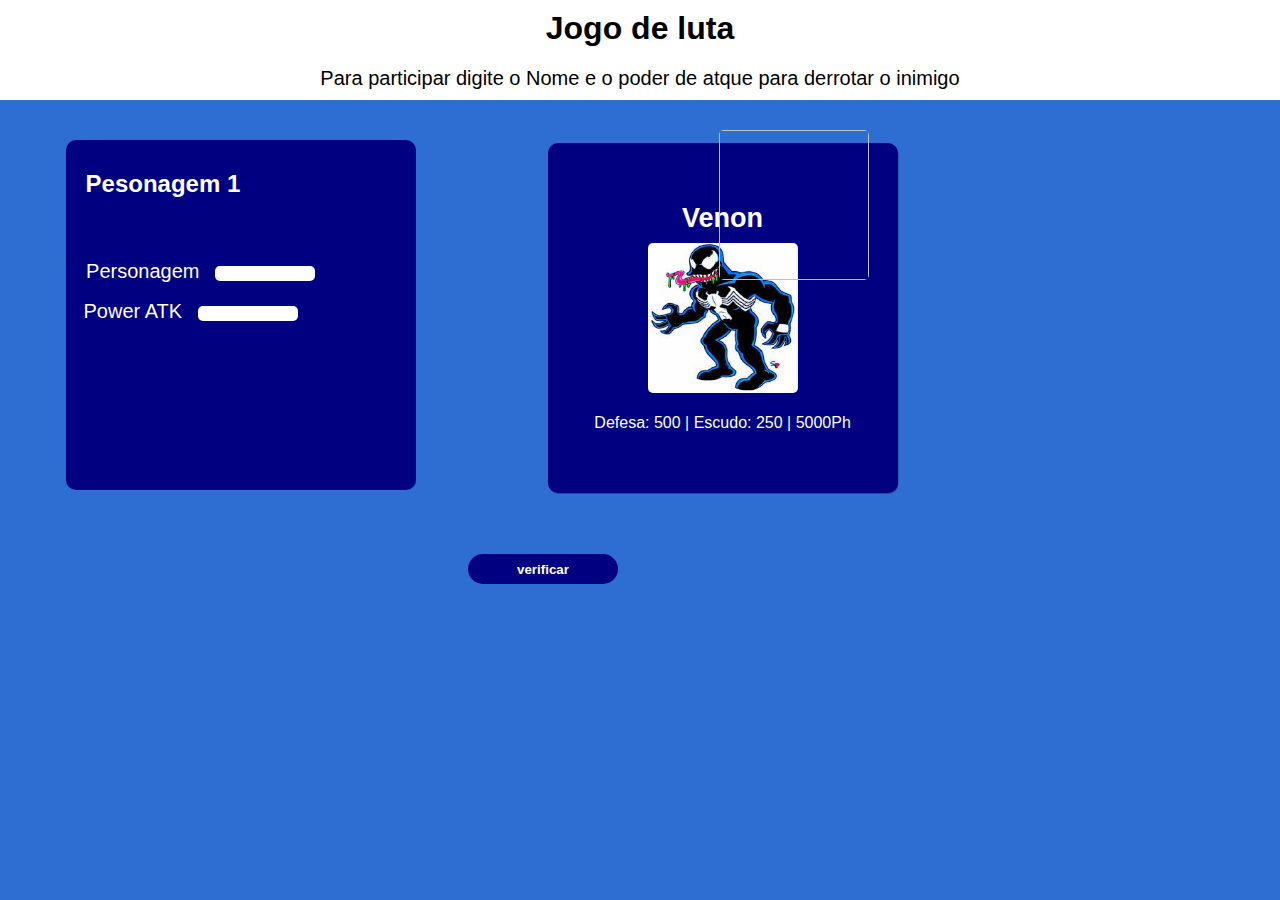
==== index.html @ 35318425 "criando função imagem" ====
<!DOCTYPE html>
<html lang="pt-br">
<head>
    <meta charset="UTF-8">
    <meta http-equiv="X-UA-Compatible" content="IE=edge">
    <meta name="viewport" content="width=device-width, initial-scale=1.0">
    <link rel="stylesheet" href="style.css">
    <title>Jogo de luta</title>
</head>
<body>
    <header>
        <h1>Jogo de luta</h1>
        <p>Para participar digite o Nome e o poder de atque para derrotar o inimigo</p>
    </header>
    <main>
        <div id="container">
            <section>
                <div id="character-principal">
                    <div id="character">
                        <h2>Pesonagem 1</h2>
                        <span>
                            <label for="name-character1">Personagem</label>
                            <input type="text" name="name-character1" id="name-character1">
                        </span>
                        <span>
                            <label for="atk">Power ATK</label>
                            <input type="number" name="atk" id="atk">
                        </span>
                    </div>
                </div>
                <div id="vilao">
                    <p>
                        Venon
                    </p>
                    <img src="./venon.jpg" alt="venon persongem vilão">
                    <p>
                        Defesa: 500 | Escudo: 250 | 5000Ph
                    </p>
                </div>
                <span id="lutar"><input type="button" value="verificar"  onclick="enter()"></span>
            </section>
            <div id="res"></div>
            <div id="resposta"></div>
            <div id="res-img"></div>
        </div>
    </main>
    <script src="index.js"></script>
</body>
</html>
---- style.css ----
@charset "UTF-8";

* {
    margin: 0;
    padding: 0;
    box-sizing: border-box;
    font-family: Arial, Helvetica, sans-serif;  
}

body {
    background-color: #2e6dd1;
    width: 100vw;
    height: 100vh;
    overflow: hidden;
}

header {
    background-color: white;
    position: relative;
    width: 100%;
    height: 100px;
    text-align: center;
    padding: 10px;
}

header > p {
    margin-top: 20px;
    font-size: 20px;
}

#container {
    position: relative;
    top: 150%;
    left: 62%;
    transform: translate(-50%, 20%);
}

section {
    position: relative;
    width: 500px;
    height: 150px;
    text-align: center;
    padding: 10px;
}

#character-principal {
    display: flex;
    position: relative;
    background-color: #000080;
    width: 350px;
    height: 350px;
    left: -98px;
    border-radius: 10px;
}

#character {
    position: relative;
    left: 20px;
    top: 30px;
}

#character > h2 {
    position: relative;
    left: 50%;
    transform: translate(-50%);
    text-align: center;
    color: white;
}

#character > label {
    color: #ffffff;
}

#character > span:nth-last-of-type(1) {
    position: absolute;
    top: 130px;
    left: -20px;
    width: 250px;
    font-size: 20px;
    color: white;
}

#character > span:nth-last-of-type(2) {
    position: absolute;
    top: 90px;
    left: -10px;
    width: 250px;
    font-size: 20px;
    color: white;
}

input {
    width: 100px;    
    margin-left: 10px;
    top: 50px;
    border-radius: 5px;
    border: none;
}

#vilao {
    display: flex;
    position: relative;
    background-color: #000080;
    padding: 10px;
    width: 350px;
    height: 350px;
    border-radius: 10px;
    left: 80%;
    top: -267%;
    box-shadow: 0.5px 1px 0.5px rgba(0, 0, 0, 0.305);
}

#vilao > p:nth-last-of-type(1) {
    position: absolute;
    color: white;
    left: 50%;
    top: 80%;
    transform: translate(-50%, -50%);
    width: 450px;
}

#vilao > p:nth-last-of-type(2) {
    position: absolute;
    color: white;
    left: 50%;
    top: 50%;
    transform: translate(-50%, -370%);
    width: 450px;
    font-size: 27px;
    font-weight: 800;
}

img {
    position: absolute;
    left: 50%;
    top: 50%;
    transform: translate(-50%, -50%);
    width: 150px;
    height: 150px;
    border-radius: 5px;
}

#lutar {
    position: relative;
    left: 28%;
    top: -220%;
    transform: translate(50%, 50%);
}

#lutar > input {
    width: 150px;
    height: 30px;
    border-radius: 15px;
    font-family: Arial, Helvetica, sans-serif;
    font-weight: 600;
    background-color: #000080;
    color: white;
    cursor: pointer;
}

#lutar > input:hover {
    background-color: #004280;
}

#foto {
    position: absolute;
    left: 50%;
    top: 50%;
    transform: translate(-50%, -50%);
    width: 150px;
    height: 150px;
    border-radius: 5px;
}

#res {
    display: none;
    position: absolute;
    background-color: #000080;
    color: white;   
    width: 350px;
    height: 350px;
    border-radius: 10px;
    left: 35%;
    top: 8%;
    padding: 10px;
    box-shadow: 0.5px 1px 0.5px rgba(0, 0, 0, 0.305);
}

#resposta {
    display: none;
    position: absolute;
    left: 35%;
    top: 190%;
    color: white;
    width: 350px;
    height: 350px;
}
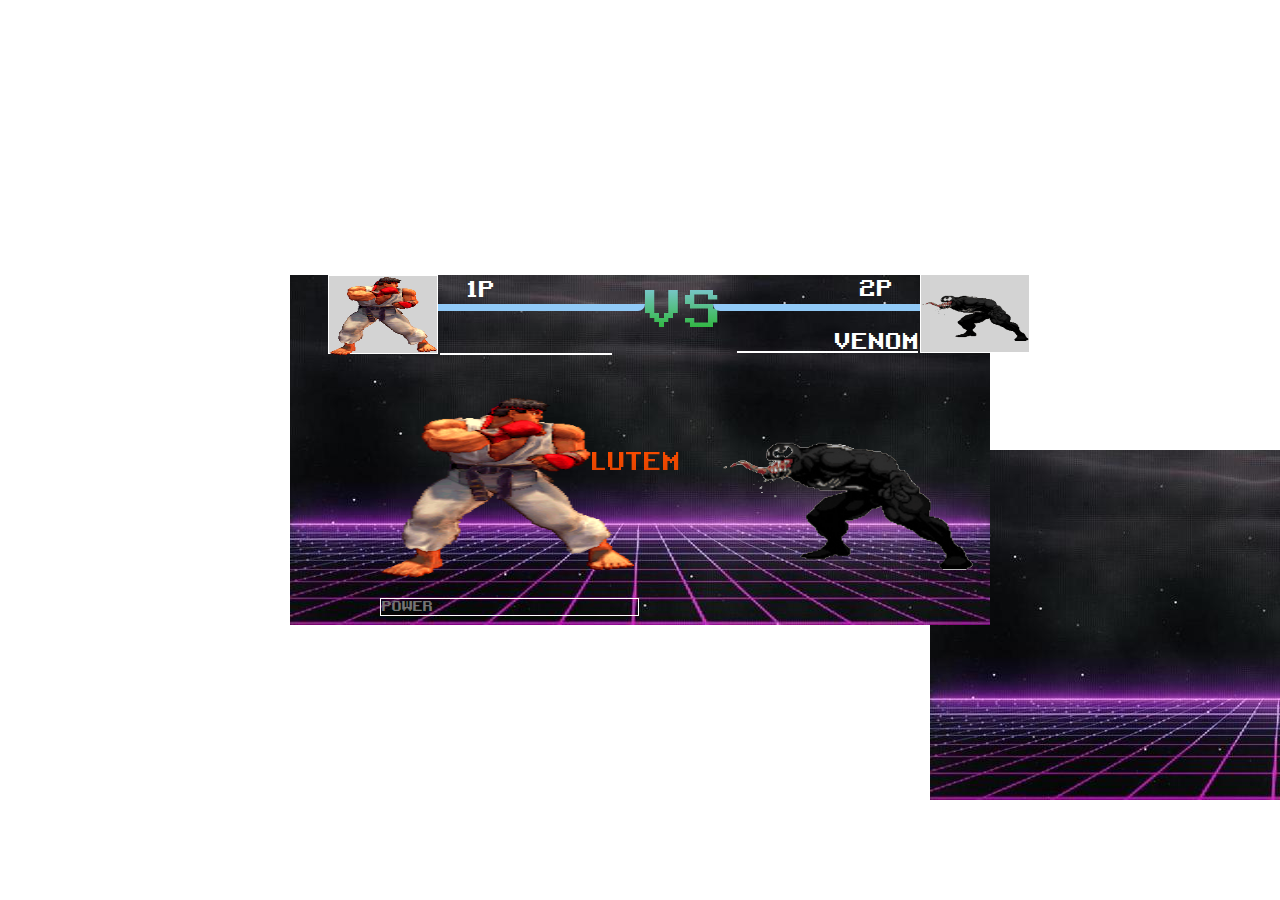
==== commit ccf48bf6: "mudando o visual e as funcionalidades do jogo" ====
--- a/index.html
+++ b/index.html
@@ -9,39 +9,59 @@
 </head>
 <body>
     <header>
-        <h1>Jogo de luta</h1>
-        <p>Para participar digite o Nome e o poder de atque para derrotar o inimigo</p>
+    <div id="container-box-game">
+        <div class="content-box-game">
+            <div class="box-lutador">
+                <span class="text-number-user">
+                    1P
+                </span>
+                <span class="lutador-user">
+                    <img src="./image/streetfigh_vrycbd4w.gif" alt="Imagem de um lutador dos Anos 80">
+                </span>
+                <span class="barra-vida"></span>
+                <span class="name-do-user-hero">
+                    <input type="text" name="name-character1" id="name-character1">
+                </span>
+            </div>
+            <span class="vesus-lutem">
+                VS
+            </span>
+            <div class="box-lutador2">
+                <span class="text-number-vilao">
+                    2P
+                </span>
+                <span class="lutador-user">
+                    <img src="./image/venom-blackstance-2.gif" alt="Imagem de um vilão da marvel">
+                </span>
+                <span class="barra-vida2"></span>
+                <span class="name-vilao">
+                    &nbsp&nbsp&nbsp&nbsp&nbsp&nbsp&nbsp&nbsp&nbsp&nbsp&nbsp&nbspVENOM
+                </span>
+                <span class="barra-bottom"></span>
+            </div>
+        </div>
+    </div>
     </header>
     <main>
         <div id="container">
-            <section>
-                <div id="character-principal">
-                    <div id="character">
-                        <h2>Pesonagem 1</h2>
-                        <span>
-                            <label for="name-character1">Personagem</label>
-                            <input type="text" name="name-character1" id="name-character1">
-                        </span>
-                        <span>
-                            <label for="atk">Power ATK</label>
-                            <input type="number" name="atk" id="atk">
-                        </span>
-                    </div>
+            <div class="contet-lutadores">
+                <div class="box-jogador-user">
+                    <span class="lutador-user-hype">
+                        <img src="./image/streetfigh_vrycbd4w.gif" alt="Imagem de um lutador dos Anos 80">
+                    </span>
+                    <span class="power-ataque">
+                        <input placeholder="POWER" type="text" name="atk" id="atk">
+                    </span>
                 </div>
-                <div id="vilao">
-                    <p>
-                        Venon
-                    </p>
-                    <img src="./venon.jpg" alt="venon persongem vilão">
-                    <p>
-                        Defesa: 500 | Escudo: 250 | 5000Ph
-                    </p>
+                <span class="lutem-butom-batalhar" onclick="enter()">
+                    LUTEM
+                </span>
+                <div class="box-jogador-robo">
+                    <span class="lutador-robo-hype">
+                        <img src="./image/venom-blackstance-2.gif" alt="Imagem de um vilão da marvel">
+                    </span>
                 </div>
-                <span id="lutar"><input type="button" value="verificar"  onclick="enter()"></span>
-            </section>
-            <div id="res"></div>
-            <div id="resposta"></div>
-            <div id="res-img"></div>
+            </div>
         </div>
     </main>
     <script src="index.js"></script>
--- a/style.css
+++ b/style.css
@@ -1,197 +1,267 @@
 @charset "UTF-8";
+@font-face {
+    font-family: "retro";
+    src: url(./font/Retro\ Gaming.ttf) format(truetype);
+}
 
 * {
     margin: 0;
     padding: 0;
     box-sizing: border-box;
-    font-family: Arial, Helvetica, sans-serif;  
-}
-
-body {
-    background-color: #2e6dd1;
-    width: 100vw;
-    height: 100vh;
-    overflow: hidden;
-}
-
-header {
-    background-color: white;
-    position: relative;
-    width: 100%;
-    height: 100px;
-    text-align: center;
-    padding: 10px;
-}
-
-header > p {
-    margin-top: 20px;
-    font-size: 20px;
-}
-
-#container {
-    position: relative;
-    top: 150%;
-    left: 62%;
-    transform: translate(-50%, 20%);
-}
-
-section {
-    position: relative;
-    width: 500px;
-    height: 150px;
-    text-align: center;
-    padding: 10px;
-}
-
-#character-principal {
-    display: flex;
-    position: relative;
-    background-color: #000080;
-    width: 350px;
-    height: 350px;
-    left: -98px;
-    border-radius: 10px;
-}
-
-#character {
-    position: relative;
-    left: 20px;
-    top: 30px;
-}
-
-#character > h2 {
-    position: relative;
-    left: 50%;
-    transform: translate(-50%);
-    text-align: center;
-    color: white;
-}
-
-#character > label {
-    color: #ffffff;
-}
-
-#character > span:nth-last-of-type(1) {
-    position: absolute;
-    top: 130px;
-    left: -20px;
-    width: 250px;
-    font-size: 20px;
-    color: white;
-}
-
-#character > span:nth-last-of-type(2) {
-    position: absolute;
-    top: 90px;
-    left: -10px;
-    width: 250px;
-    font-size: 20px;
-    color: white;
-}
-
-input {
-    width: 100px;    
-    margin-left: 10px;
-    top: 50px;
-    border-radius: 5px;
-    border: none;
-}
-
-#vilao {
-    display: flex;
-    position: relative;
-    background-color: #000080;
-    padding: 10px;
-    width: 350px;
-    height: 350px;
-    border-radius: 10px;
-    left: 80%;
-    top: -267%;
-    box-shadow: 0.5px 1px 0.5px rgba(0, 0, 0, 0.305);
-}
-
-#vilao > p:nth-last-of-type(1) {
-    position: absolute;
-    color: white;
-    left: 50%;
-    top: 80%;
-    transform: translate(-50%, -50%);
-    width: 450px;
-}
-
-#vilao > p:nth-last-of-type(2) {
-    position: absolute;
-    color: white;
-    left: 50%;
-    top: 50%;
-    transform: translate(-50%, -370%);
-    width: 450px;
-    font-size: 27px;
-    font-weight: 800;
-}
-
-img {
-    position: absolute;
+    font-family: "retro";  
+}
+
+body, html {
+    position: relative;
     left: 50%;
     top: 50%;
     transform: translate(-50%, -50%);
-    width: 150px;
-    height: 150px;
-    border-radius: 5px;
-}
-
-#lutar {
-    position: relative;
-    left: 28%;
-    top: -220%;
-    transform: translate(50%, 50%);
-}
-
-#lutar > input {
-    width: 150px;
-    height: 30px;
-    border-radius: 15px;
-    font-family: Arial, Helvetica, sans-serif;
-    font-weight: 600;
-    background-color: #000080;
+    position: relative;
+    width: 100vw;
+    height: 21.875rem;
+    background-image: url(./image/fundo-luta-wd.jpg);
+    background-size: auto;
+    background-position: center;
+    background-repeat: no-repeat;
+    overflow: hidden;
+}
+
+.box-lutador {
+    position: relative;
+    display: flex;
+    justify-content: flex-end;
+    flex-direction: row;
+    left: 391px;
+    width: 6.875rem;
+    height: 4.9375rem;
+}
+
+.text-number-user {
+    position: absolute;
+    width: 2.625rem;
+    height: 1.5625rem;
+    color: #FFF;
+    text-align: center;
+    font-family: "retro"; 
+    font-size: 1.375rem;
+    font-style: normal;
+    font-weight: 400;
+    line-height: normal;
+}
+
+.lutador-user {
+    position: absolute;
+    display: flex;
+    flex-direction: row;
+    background: lightgray 0px -0.144px / 88.333% 100.364% no-repeat;
+    border: 1px solid #FFFfff;
+    width: 6.875rem;
+    height: 4.9375rem;
+    left: -63px;
+}
+
+img {
+    width: 6.875rem;
+    height: 4.9375rem;
+}
+
+.barra-vida {
+    width: 12.9375rem;
+    height: 0.4375rem;
+    background-color: #91caf7;
+    fill: #91CAF7;
+    stroke-width: 1px;
+    stroke: #FFF;
+    position: absolute;
+    left: 47px;
+    top: 29px;
+    border-bottom-right-radius: 25px;
+}
+
+
+.name-do-user-hero > input {
+    position: absolute;
+    border: none;
+    background-color: rgba(255, 255, 255, 0);
+    border-bottom: 2px solid white;
+    left: 49px;
+    top: 61px;
     color: white;
-    cursor: pointer;
-}
-
-#lutar > input:hover {
-    background-color: #004280;
-}
-
-#foto {
+    font-size: 1.5rem;
+    width: 10.75rem;
+    height: 1.1875rem;
+}
+
+.box-lutador2 {
+    position: relative;
+    display: flex;
+    justify-content: flex-end;
+    flex-direction: row;
+    left: 392px;
+    width: 6.875rem;
+    height: 4.9375rem;
+}
+
+.box-lutador2 > .lutador-user {
+    position: absolute;
+    display: flex;
+    flex-direction: row;
+    background: lightgray 0px -0.144px / 88.333% 100.364% no-repeat;
+    border: 1px solid #FFFfff;
+    width: 6.875rem;
+    height: 4.9375rem;
+    left: 528px;
+    top: -80px;
+}
+
+.box-lutador2 > .lutador-user > img {
+    width: 6.875rem;
+    height: 4.9375rem;
+}
+
+.barra-vida2 {
+    width: 12.9375rem;
+    height: 0.4375rem;
+    background-color: #91caf7;
+    fill: #91CAF7;
+    stroke-width: 1px;
+    stroke: #FFF;
+    position: absolute;
+    left: 321px;
+    top: -50px;
+    border-bottom-left-radius: 25px;
+}
+
+.name-vilao {
+    position: absolute;
+    left: 345px;
+    top: -27px;
+    color: #FFF;
+    text-align: center;
+    font-family: "retro"; 
+    font-size: 1.375rem;
+    font-style: normal;
+    font-weight: 400;
+    line-height: normal;
+    width: 10.75rem;
+    height: 1.1875rem;
+    text-decoration: underline white;
+}
+
+.barra-bottom {
+    position: absolute;
+    left: 400px;
+    top: -22px;
+    border-bottom: 2px solid #FFFfff;
+}
+
+.text-number-vilao {
+    position: absolute;
+    top: -80px;
+    left: 462px;
+    width: 2.625rem;
+    height: 1.5625rem;
+    color: #FFF;
+    text-align: center;
+    font-family: "retro"; 
+    font-size: 1.375rem;
+    font-style: normal;
+    font-weight: 400;
+    line-height: normal;
+}
+
+.vesus-lutem {
+    position: absolute;
+    left: 626px;
+    top: 1px;
+    width: 6.6875rem;
+    height: 3.4375rem;
+    background: linear-gradient(180deg, #91CAF7 0%, #2DB63A 97.92%);
+    background-clip: text;
+    -webkit-background-clip: text;
+    -webkit-text-fill-color: transparent;
+    text-align: center;
+    font-family: "retro"; 
+    font-size: 3.1875rem;
+    font-style: normal;
+    font-weight: 400;
+    line-height: normal;
+}
+
+#container, .content-lutadores {
+    position: relative;
+    display: flex;
+}
+
+.box-jogador-user {
+    position: relative;
+    display: flex;
+    width: 500px;
+}
+
+.lutador-user-hype {
+    position: absolute;
+    left: 380px;
+    top: -38px;
+}
+
+.lutador-user-hype > img {
+    width: 15.875rem;
+    height: 11.40113rem;
+}
+
+.box-jogador-robo {
+    position: relative;
+    display: flex;
+    width: 500px;
+    height: 500px;
+}
+
+.lutador-robo-hype {
+    position: absolute;
+    left: 720px;
+    top: -48px;
+}
+
+.lutador-robo-hype > img {
+    width: 15.875rem;
+    height: 13.8125rem;
+}
+
+.power-ataque {
+    position: absolute;
+    left: 380px;
+    top: 162px;
+}
+
+.power-ataque > input {
+    width: 16.1875rem;
+    height: 1.125rem;
+    border: 1px solid #ffffff;
+    background-color: rgba(255, 255, 255, 0);
+    color: #ffffff;
+}
+
+.lutem-butom-batalhar {
     position: absolute;
     left: 50%;
     top: 50%;
-    transform: translate(-50%, -50%);
-    width: 150px;
-    height: 150px;
-    border-radius: 5px;
-}
-
-#res {
-    display: none;
-    position: absolute;
-    background-color: #000080;
-    color: white;   
-    width: 350px;
-    height: 350px;
-    border-radius: 10px;
-    left: 35%;
-    top: 8%;
-    padding: 10px;
-    box-shadow: 0.5px 1px 0.5px rgba(0, 0, 0, 0.305);
-}
-
-#resposta {
-    display: none;
-    position: absolute;
-    left: 35%;
-    top: 190%;
-    color: white;
-    width: 350px;
-    height: 350px;
+    transform: translate(-20%, -95%);
+    width: 250px;
+    height: 250px;
+    font-size: 1.5rem;
+    font-weight: 500;
+    cursor: pointer;
+    transition: 1s;
+    background: linear-gradient(180deg, #ff4d00 0%, #000000 97.92%);
+    background-clip: text;
+    -webkit-background-clip: text;
+    -webkit-text-fill-color: transparent;
+}
+
+.lutem-butom-batalhar:hover {
+    background: linear-gradient(180deg, #f56d33 0%, #000000 97.92%);
+    background-clip: text;
+    -webkit-background-clip: text;
+    -webkit-text-fill-color: transparent;
 }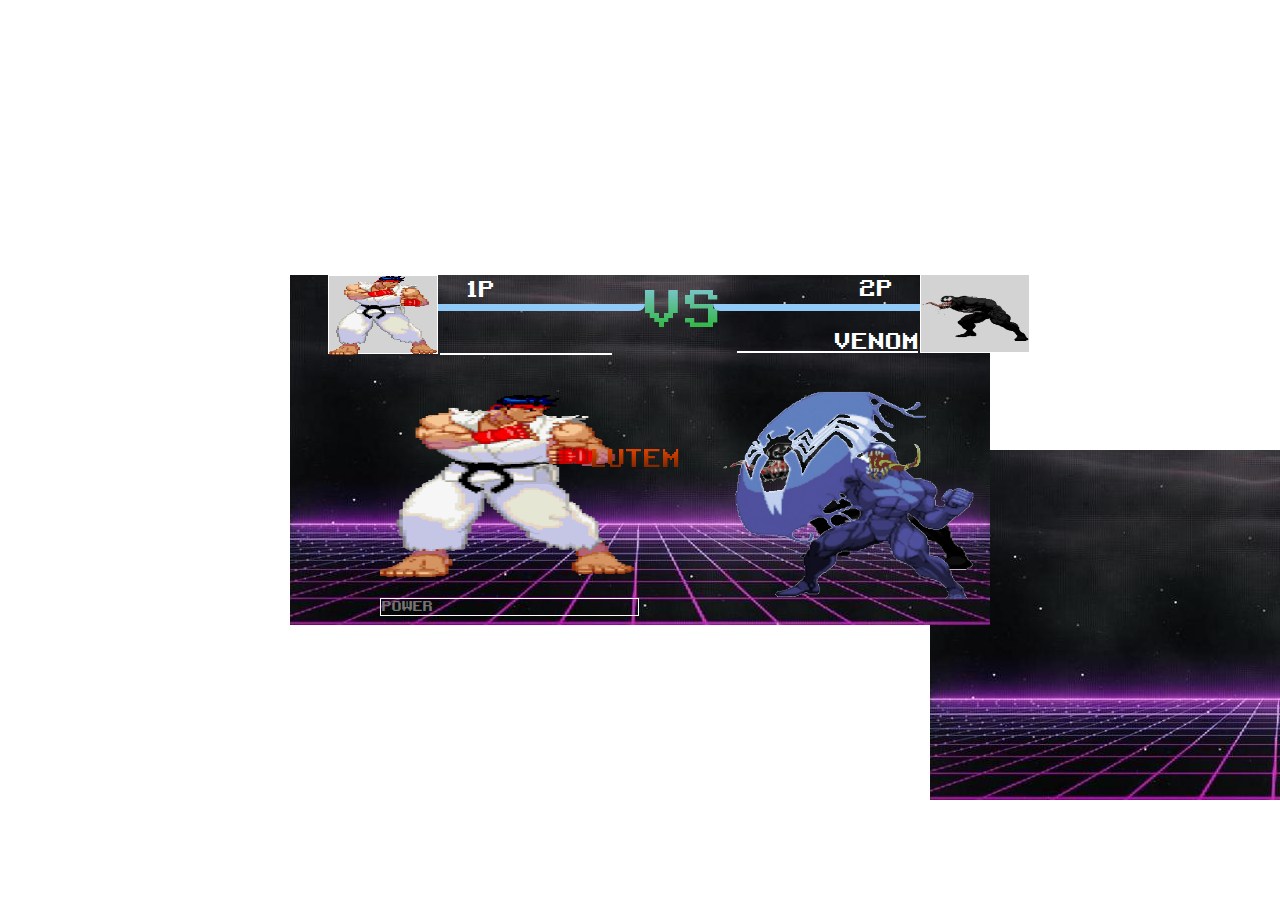
==== commit ef9a3656: "commit add funções" ====
--- a/index.html
+++ b/index.html
@@ -16,7 +16,7 @@
                     1P
                 </span>
                 <span class="lutador-user">
-                    <img src="./image/streetfigh_vrycbd4w.gif" alt="Imagem de um lutador dos Anos 80">
+                    <img src="./image/ryu-streetfighter.gif" alt="Imagem de um lutador dos Anos 80">
                 </span>
                 <span class="barra-vida"></span>
                 <span class="name-do-user-hero">
@@ -33,7 +33,7 @@
                 <span class="lutador-user">
                     <img src="./image/venom-blackstance-2.gif" alt="Imagem de um vilão da marvel">
                 </span>
-                <span class="barra-vida2"></span>
+                <span id="barra-vida2"></span>
                 <span class="name-vilao">
                     &nbsp&nbsp&nbsp&nbsp&nbsp&nbsp&nbsp&nbsp&nbsp&nbsp&nbsp&nbspVENOM
                 </span>
@@ -47,11 +47,12 @@
             <div class="contet-lutadores">
                 <div class="box-jogador-user">
                     <span class="lutador-user-hype">
-                        <img src="./image/streetfigh_vrycbd4w.gif" alt="Imagem de um lutador dos Anos 80">
+                        <img id="lutador" src="./image/ryu-streetfighter.gif" alt="Imagem de um lutador dos Anos 80">
                     </span>
                     <span class="power-ataque">
-                        <input placeholder="POWER" type="text" name="atk" id="atk">
+                        <input placeholder="POWER" type="number" name="atk" id="atk">
                     </span>
+                    <span id="ryu-user-soco"></span>
                 </div>
                 <span class="lutem-butom-batalhar" onclick="enter()">
                     LUTEM
@@ -60,9 +61,15 @@
                     <span class="lutador-robo-hype">
                         <img src="./image/venom-blackstance-2.gif" alt="Imagem de um vilão da marvel">
                     </span>
+                    <span id="escudo-defender">
+                        <img src="./image/venon escudo.gif" alt="Venom defender">
+                    </span>
                 </div>
             </div>
         </div>
+        <span id="barra-vida-3"></span>
+        <span id="barra-vida-4"></span>
+        <span id="barra-vida-5"></span>
     </main>
     <script src="index.js"></script>
 </body>
--- a/style.css
+++ b/style.css
@@ -20,7 +20,7 @@
     width: 100vw;
     height: 21.875rem;
     background-image: url(./image/fundo-luta-wd.jpg);
-    background-size: auto;
+    background-size: contain;
     background-position: center;
     background-repeat: no-repeat;
     overflow: hidden;
@@ -119,14 +119,15 @@
     height: 4.9375rem;
 }
 
-.barra-vida2 {
+#barra-vida2 {
+    position: absolute;
+    display: block;
     width: 12.9375rem;
     height: 0.4375rem;
     background-color: #91caf7;
     fill: #91CAF7;
     stroke-width: 1px;
     stroke: #FFF;
-    position: absolute;
     left: 321px;
     top: -50px;
     border-bottom-left-radius: 25px;
@@ -232,6 +233,8 @@
     position: absolute;
     left: 380px;
     top: 162px;
+    width: 16.1875rem;
+    height: 1.125rem;
 }
 
 .power-ataque > input {
@@ -246,13 +249,12 @@
     position: absolute;
     left: 50%;
     top: 50%;
-    transform: translate(-20%, -95%);
+    transform: translate(-20%, -480%);
     width: 250px;
-    height: 250px;
+    height: 50px;
     font-size: 1.5rem;
     font-weight: 500;
     cursor: pointer;
-    transition: 1s;
     background: linear-gradient(180deg, #ff4d00 0%, #000000 97.92%);
     background-clip: text;
     -webkit-background-clip: text;
@@ -264,4 +266,98 @@
     background-clip: text;
     -webkit-background-clip: text;
     -webkit-text-fill-color: transparent;
+}
+
+#barra-vida-3 {
+    display: none;
+    position: absolute;
+    width: 12.9375rem;
+    height: 0.4375rem;
+    background: linear-gradient(to left, #91CAF7 75%, #ffffff26 50%);
+    fill: #91CAF7;
+    stroke-width: 1px;
+    stroke: #FFF;
+    left: 713px;
+    top: 29px;
+    border-bottom-left-radius: 25px;
+}
+
+#barra-vida-4 {
+    display: none;
+    position: absolute;
+    width: 12.9375rem;
+    height: 0.4375rem;
+    background: linear-gradient(to left, #91CAF7 55%, #ffffff26 50%);
+    fill: #91CAF7;
+    stroke-width: 1px;
+    stroke: #FFF;
+    left: 713px;
+    top: 29px;
+    border-bottom-left-radius: 25px;
+}
+
+#barra-vida-5 {
+    display: none;
+    position: absolute;
+    width: 12.9375rem;
+    height: 0.4375rem;
+    background-color: #ffffff22;
+    border: 1px solid #000000;
+    fill: #91CAF7;
+    stroke-width: 1px;
+    stroke: #FFF;
+    left: 713px;
+    top: 29px;
+    border-bottom-left-radius: 25px;
+}
+
+#ryu-user-soco {
+    position: absolute;
+    display: none;
+    width: 25.875rem;
+    height: 12.40113rem;
+    left: 420px;
+    top: -44px;
+    background-image: url(image-frame/ryump-1.png);
+    background-repeat: no-repeat;
+    background-size: 19.875rem;
+    animation: luta 900ms steps(8) infinite;
+}
+
+@keyframes luta {
+    0% {
+        background-image: url(./image-frame/ryump-1.png);
+    }
+    15% {
+        background-image: url(./image-frame/ryump-2.png);
+    }
+    30% {
+        background-image: url(./image-frame/ryump-3.png);
+    }
+    45% {
+        background-image: url(./image-frame/ryump-4.png);
+    }
+    60% {
+        background-image: url(./image-frame/ryump-5.png);
+    }
+    75% {
+        background-image: url(./image-frame/ryump-6.png);
+    }
+    90% {
+        background-image: url(./image-frame/ryump-7.png);
+    }
+    105% {
+        background-image: url(./image-frame/ryump-8.png);
+    }
+}
+
+#escudo-defender {
+    position: absolute;
+    left: 720px;
+    top: -48px;
+}
+
+#escudo-defender > img {
+    width: 15.875rem;
+    height: 13.8125rem;
 }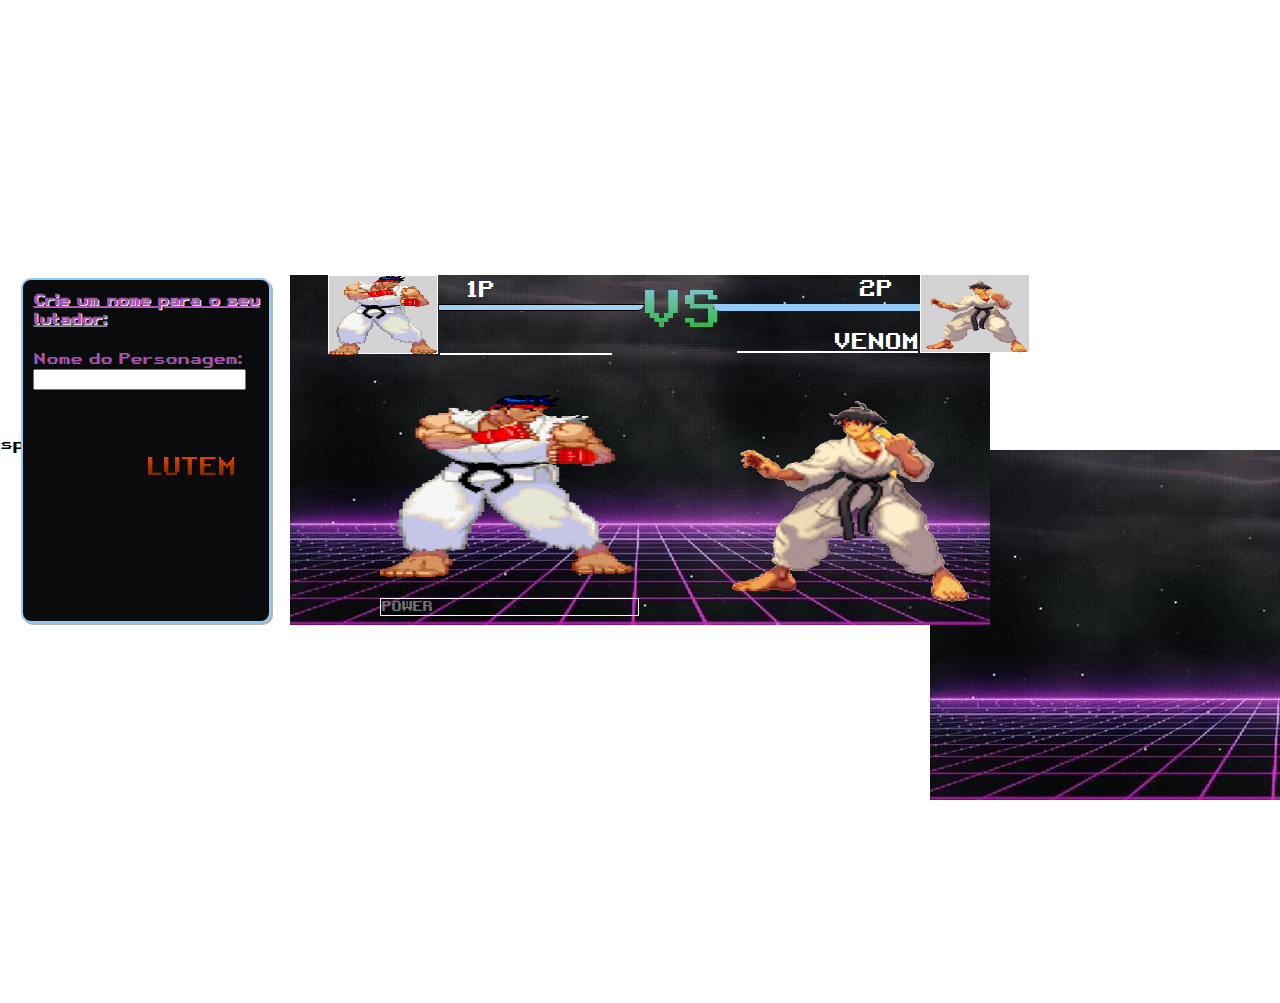
==== commit 51ff373d: "btn - funções e recursos novos" ====
--- a/index.html
+++ b/index.html
@@ -31,7 +31,7 @@
                     2P
                 </span>
                 <span class="lutador-user">
-                    <img src="./image/venom-blackstance-2.gif" alt="Imagem de um vilão da marvel">
+                    <img src="./image/makoto-stance3.0.gif" alt="Imagem de um vilão da marvel">
                 </span>
                 <span id="barra-vida2"></span>
                 <span class="name-vilao">
@@ -54,22 +54,32 @@
                     </span>
                     <span id="ryu-user-soco"></span>
                 </div>
-                <span class="lutem-butom-batalhar" onclick="enter()">
-                    LUTEM
-                </span>
                 <div class="box-jogador-robo">
-                    <span class="lutador-robo-hype">
-                        <img src="./image/venom-blackstance-2.gif" alt="Imagem de um vilão da marvel">
+                    <span id="robo-vilao" class="lutador-robo-hype">
+                        <img src="./image/makoto-stance3.0.gif" alt="Imagem de um vilão da marvel">
                     </span>
-                    <span id="escudo-defender">
-                        <img src="./image/venon escudo.gif" alt="Venom defender">
-                    </span>
+                    span <div id="vilao-soco"></div>
+                    <span id="escudo-defender"></span>
+                    <span id="derrotado"></span>
                 </div>
             </div>
+        </div>
+        <div id="You-gain">
+            <img class="ganhador-img" src="./image/you-win2.0.png" alt="Imagem de ganhador com troféu">
+            <img class="ryu-win" src="./image/ryu-win.gif" alt="ryu gif dele ganhando">
+        </div>
+        <div id="box-dados-user">
+            <h1>Crie um nome para o seu lutador:</h1>
+            <br>
+            Nome do Personagem: <input type="text" name="user-hero" id="user-hero" onkeyup="receberNameUser()">
+            <span class="lutem-butom-batalhar" onclick="enter()">
+                LUTEM
+            </span>
         </div>
         <span id="barra-vida-3"></span>
         <span id="barra-vida-4"></span>
         <span id="barra-vida-5"></span>
+        <span id="barra-vida-6"></span>
     </main>
     <script src="index.js"></script>
 </body>
--- a/style.css
+++ b/style.css
@@ -87,7 +87,7 @@
     left: 49px;
     top: 61px;
     color: white;
-    font-size: 1.5rem;
+    font-size: 1rem;
     width: 10.75rem;
     height: 1.1875rem;
 }
@@ -249,8 +249,7 @@
     position: absolute;
     left: 50%;
     top: 50%;
-    transform: translate(-20%, -480%);
-    width: 250px;
+    width: 90px;
     height: 50px;
     font-size: 1.5rem;
     font-weight: 500;
@@ -311,6 +310,20 @@
     border-bottom-left-radius: 25px;
 }
 
+#barra-vida-6 {
+    position: absolute;
+    width: 12.9375rem;
+    height: 0.4375rem;
+    background-color: #ffffff22;
+    border: 1px solid #000000;
+    fill: #91CAF7;
+    stroke-width: 1px;
+    stroke: #FFF;
+    left: 438px;
+    top: 29px;
+    border-bottom-right-radius: 25px;
+}
+
 #ryu-user-soco {
     position: absolute;
     display: none;
@@ -353,11 +366,253 @@
 
 #escudo-defender {
     position: absolute;
-    left: 720px;
-    top: -48px;
-}
-
-#escudo-defender > img {
+    display: none;
+    left: 700px;
+    top: -110px;
     width: 15.875rem;
-    height: 13.8125rem;
+    height: 25.40113rem;
+    background-image: url(./image/makoto-dizzy3.0.gif);
+    background-size: 15rem;
+    background-repeat: no-repeat;
+}
+
+#vilao-soco {
+    position: absolute;
+    display: none;
+    left: 580px;
+    top: -58px;
+    width: 35.875rem;
+    height: 25.40113rem;
+    background-image: url(./image-frame/frame-makoto-stance/frame-soco/frame1.png);
+    background-size: 30rem;
+    background-repeat: no-repeat;
+    animation: soco 1s steps(24) infinite;
+}
+
+@keyframes soco {
+    0% {
+        background-image: url(./image-frame/frame-makoto-stance/frame-soco/frame1.png);
+    }
+    4.166666666666667% {
+        background-image: url(./image-frame/frame-makoto-stance/frame-soco/frame2.png);
+    }
+    8.333333333333334% {
+        background-image: url(./image-frame/frame-makoto-stance/frame-soco/frame3.png);
+    }
+    12.5% {
+        background-image: url(./image-frame/frame-makoto-stance/frame-soco/frame4.png);
+    }
+    16.66666666666667% {
+        background-image: url(./image-frame/frame-makoto-stance/frame-soco/frame5.png);
+    }
+    20.83333333333334% {
+        background-image: url(./image-frame/frame-makoto-stance/frame-soco/frame6.png);
+    }
+    25% {
+        background-image: url(./image-frame/frame-makoto-stance/frame-soco/frame7.png);
+    }
+    29.16666666666667% {
+        background-image: url(./image-frame/frame-makoto-stance/frame-soco/frame8.png);
+    }
+    33.33333333333334% {
+        background-image: url(./image-frame/frame-makoto-stance/frame-soco/frame9.png);
+    }
+    37.5% {
+        background-image: url(./image-frame/frame-makoto-stance/frame-soco/frame10.png);
+    }
+    41.66666666666667% {
+        background-image: url(./image-frame/frame-makoto-stance/frame-soco/frame11.png);
+    }
+    45.83333333333334% {
+        background-image: url(./image-frame/frame-makoto-stance/frame-soco/frame12.png);
+    }
+    50% {
+        background-image: url(./image-frame/frame-makoto-stance/frame-soco/frame13.png);
+    }
+    54.16666666666667% {
+        background-image: url(./image-frame/frame-makoto-stance/frame-soco/frame14.png);
+    }
+    58.33333333333334% {
+        background-image: url(./image-frame/frame-makoto-stance/frame-soco/frame15.png);
+    }
+    62.50000000000001% {
+        background-image: url(./image-frame/frame-makoto-stance/frame-soco/frame16.png);
+    }
+    66.66666666666667% {
+        background-image: url(./image-frame/frame-makoto-stance/frame-soco/frame17.png);
+    }
+    70.83333333333334% {
+        background-image: url(./image-frame/frame-makoto-stance/frame-soco/frame18.png);
+    }
+    75.00000000000001% {
+        background-image: url(./image-frame/frame-makoto-stance/frame-soco/frame19.png);
+    }
+    79.16666666666667% {
+        background-image: url(./image-frame/frame-makoto-stance/frame-soco/frame20.png);
+    }
+    83.33333333333334% {
+        background-image: url(./image-frame/frame-makoto-stance/frame-soco/frame21.png);
+    }
+    87.50000000000001% {
+        background-image: url(./image-frame/frame-makoto-stance/frame-soco/frame22.png);
+    }
+    91.66666666666667% {
+        background-image: url(./image-frame/frame-makoto-stance/frame-soco/frame23.png);
+    }
+    95.83333333333334% {
+        background-image: url(./image-frame/frame-makoto-stance/frame-soco/frame24.png);
+    }
+}
+
+#derrotado {
+    position: absolute;
+    display: none;
+    left: 678px;
+    top: -69px;
+    width: 25.875rem;
+    height: 25.40113rem;
+    background-image: url(./image-frame/frame-makoto-stance/frame-derrotado/frame1.png);
+    background-size: 24.5rem;
+    background-repeat: no-repeat;
+    animation: derrota 5s steps(28);
+}
+
+@keyframes derrota {
+    0% {
+        background-image: url(./image-frame/frame-makoto-stance/frame-derrotado/frame1.png);
+    }
+    3.571428571428571% {
+        background-image: url(./image-frame/frame-makoto-stance/frame-derrotado/frame2.png);
+    }
+    7.142857142857143% {
+        background-image: url(./image-frame/frame-makoto-stance/frame-derrotado/frame3.png);
+    }
+    10.71428571428571% {
+        background-image: url(./image-frame/frame-makoto-stance/frame-derrotado/frame4.png);
+    }
+    14.28571428571428% {
+        background-image: url(./image-frame/frame-makoto-stance/frame-derrotado/frame5.png);
+    }
+    17.85714285714285% {
+        background-image: url(./image-frame/frame-makoto-stance/frame-derrotado/frame6.png);
+    }
+    21.42857142857142% {
+        background-image: url(./image-frame/frame-makoto-stance/frame-derrotado/frame7.png);
+    }
+    24.99999999999999% {
+        background-image: url(./image-frame/frame-makoto-stance/frame-derrotado/frame8.png);
+    }
+    28.57142857142856% {
+        background-image: url(./image-frame/frame-makoto-stance/frame-derrotado/frame9.png);
+    }
+    32.14285714285713% {
+        background-image: url(./image-frame/frame-makoto-stance/frame-derrotado/frame10.png);
+    }
+    35.7142857142857% {
+        background-image: url(./image-frame/frame-makoto-stance/frame-derrotado/frame11.png);
+    }
+    39.28571428571427% {
+        background-image: url(./image-frame/frame-makoto-stance/frame-derrotado/frame12.png);
+    }
+    42.85714285714284% {
+        background-image: url(./image-frame/frame-makoto-stance/frame-derrotado/frame13.png);
+    }
+    46.42857142857141%{
+        background-image: url(./image-frame/frame-makoto-stance/frame-derrotado/frame14.png);
+    }
+    49.99999999999998% {
+        background-image: url(./image-frame/frame-makoto-stance/frame-derrotado/frame15.png);
+    }
+    53.57142857142855% {
+        background-image: url(./image-frame/frame-makoto-stance/frame-derrotado/frame16.png);
+    }
+    57.14285714285712% {
+        background-image: url(./image-frame/frame-makoto-stance/frame-derrotado/frame17.png);
+    }
+    60.71428571428569% {
+        background-image: url(./image-frame/frame-makoto-stance/frame-derrotado/frame18.png);
+    }
+    64.28571428571426% {
+        background-image: url(./image-frame/frame-makoto-stance/frame-derrotado/frame19.png);
+    }
+    67.85714285714284% {
+        background-image: url(./image-frame/frame-makoto-stance/frame-derrotado/frame20.png);
+    }
+    71.42857142857141% {
+        background-image: url(./image-frame/frame-makoto-stance/frame-derrotado/frame21.png);
+    }
+    74.99999999999998% {
+        background-image: url(./image-frame/frame-makoto-stance/frame-derrotado/frame22.png);
+    }
+    78.57142857142855% {
+        background-image: url(./image-frame/frame-makoto-stance/frame-derrotado/frame23.png);
+    }
+    82.14285714285712% {
+        background-image: url(./image-frame/frame-makoto-stance/frame-derrotado/frame24.png);
+    }
+    85.71428571428569% {
+        background-image: url(./image-frame/frame-makoto-stance/frame-derrotado/frame25.png);
+    }
+    89.28571428571427% {
+        background-image: url(./image-frame/frame-makoto-stance/frame-derrotado/frame26.png);
+    }
+    92.85714285714284% {
+        background-image: url(./image-frame/frame-makoto-stance/frame-derrotado/frame27.png);
+    }
+    96.42857142857141% {
+        background-image: url(./image-frame/frame-makoto-stance/frame-derrotado/frame28.png);
+    }
+}   
+
+#box-dados-user {
+    position: relative;
+    width: 250px;
+    height: 345px;
+    padding: 10px;
+    left: 21px;
+    top: -655px;
+    color: #A454AB;
+    background-color: #0A0B0D;
+    border: 2px solid #91CAF7;
+    box-shadow: 2px 2px 0.5px #0000004b;
+    border-radius: 10px;
+}
+
+#box-dados-user > h1 {
+    font-size: 15px;
+    text-align: justify;
+    text-decoration: underline;
+    text-shadow: 1px 0.5px 0.5px #ffffff;
+}
+
+#box-dados-user > p {
+    position: relative;
+    top: 15px;
+}
+
+#You-gain {
+    position: absolute;
+    left: 10px;
+    top: 10px;
+    width: 20rem;
+    height: 20rem;
+}
+
+#You-gain > .ryu-win {
+    position: absolute;
+    display: none;
+    left: 395px;
+    top: 55px;
+    width: 15rem;
+    height: 15rem;
+}
+
+#You-gain > .ganhador-img {
+    position: absolute;
+    display: none;
+    left: 50%;
+    top: 50%;
+    transform: translate(169%, -50%);
+    width: 15rem;
+    height: 15rem;
 }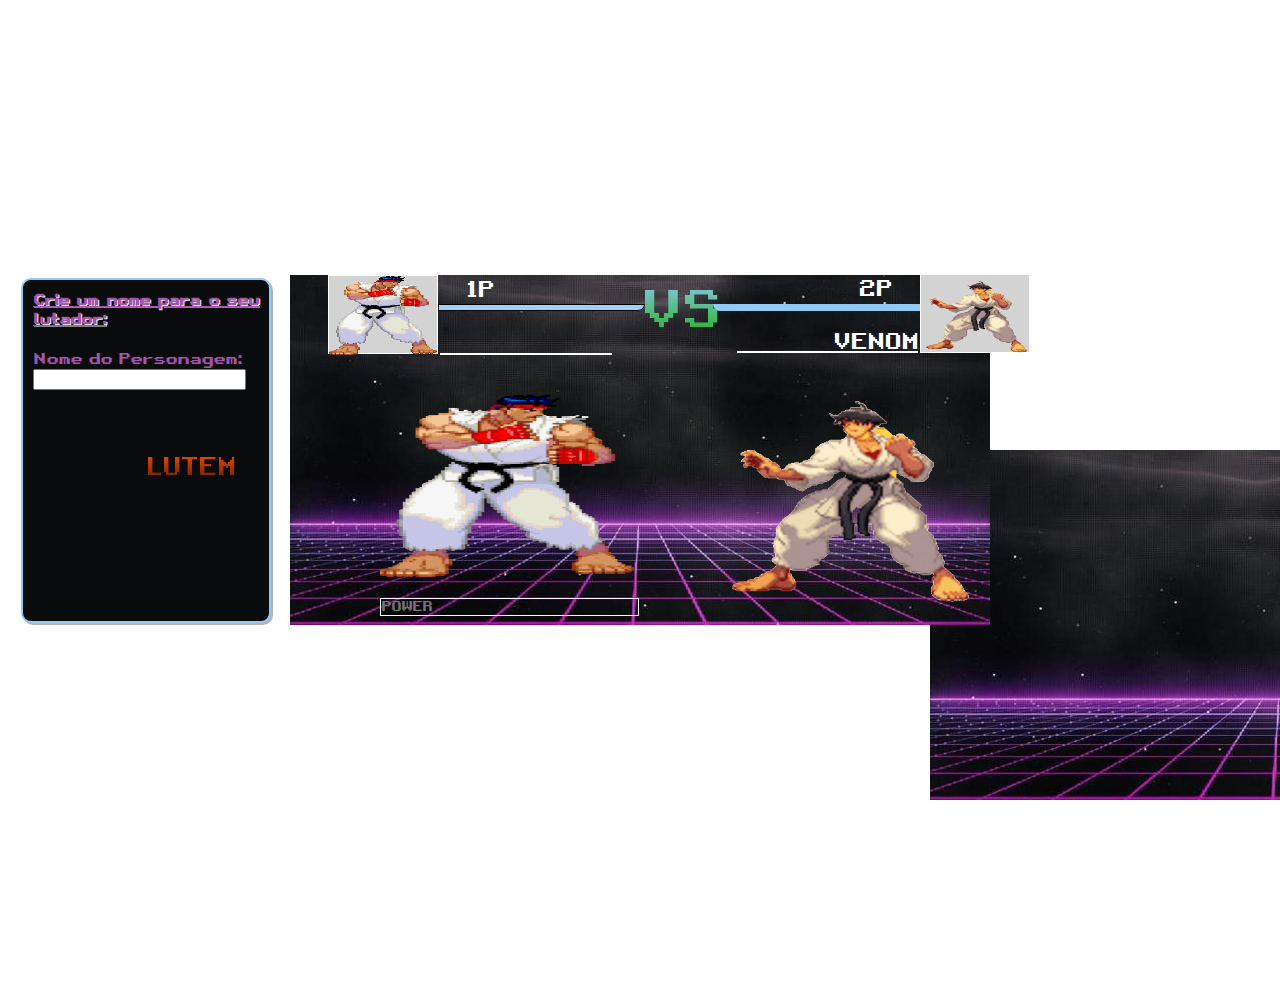
==== commit 14cea2ef: "add funçôes e efeitos sonoros" ====
--- a/index.html
+++ b/index.html
@@ -9,6 +9,7 @@
 </head>
 <body>
     <header>
+        <audio id="trilhaSonora" src=".//audio/Super Street Fighter II Turbo Arcade Music - Ken Stage - CPS2 (128 kbps).mp3"></audio>
     <div id="container-box-game">
         <div class="content-box-game">
             <div class="box-lutador">
@@ -53,12 +54,14 @@
                         <input placeholder="POWER" type="number" name="atk" id="atk">
                     </span>
                     <span id="ryu-user-soco"></span>
+                    <span id="defender-ryu"></span>
                 </div>
                 <div class="box-jogador-robo">
                     <span id="robo-vilao" class="lutador-robo-hype">
                         <img src="./image/makoto-stance3.0.gif" alt="Imagem de um vilão da marvel">
                     </span>
-                    span <div id="vilao-soco"></div>
+                    <audio id="audioSoco" src="./audio/Som de soco (128 kbps).mp3"></audio>
+                    <div id="vilao-soco"></div>
                     <span id="escudo-defender"></span>
                     <span id="derrotado"></span>
                 </div>
@@ -67,7 +70,18 @@
         <div id="You-gain">
             <img class="ganhador-img" src="./image/you-win2.0.png" alt="Imagem de ganhador com troféu">
             <img class="ryu-win" src="./image/ryu-win.gif" alt="ryu gif dele ganhando">
+            <img class="sim-repete2" src="./image/yes.png" alt="Imagem de alternância">
+            <audio id="audioVictory" src="./audio/Rocky - Victory song_Musica da vitória (128 kbps).mp3"></audio>
         </div>
+        <div id="You-failed">
+            <img class="perded" src="./image/gamer-over2.0.png" alt="perdedor">
+            <span id="derrotado-ryu"></span>
+            <img class="sim-repete" src="./image/yes.png" alt="Imagem de alternância">
+        </div>
+        <span id="barra-vida-3"></span>
+        <span id="barra-vida-4"></span>
+        <span id="barra-vida-5"></span>
+        <span id="barra-vida-6"></span>
         <div id="box-dados-user">
             <h1>Crie um nome para o seu lutador:</h1>
             <br>
@@ -76,10 +90,6 @@
                 LUTEM
             </span>
         </div>
-        <span id="barra-vida-3"></span>
-        <span id="barra-vida-4"></span>
-        <span id="barra-vida-5"></span>
-        <span id="barra-vida-6"></span>
     </main>
     <script src="index.js"></script>
 </body>
--- a/style.css
+++ b/style.css
@@ -334,7 +334,7 @@
     background-image: url(image-frame/ryump-1.png);
     background-repeat: no-repeat;
     background-size: 19.875rem;
-    animation: luta 900ms steps(8) infinite;
+    animation: luta 650ms steps(8) infinite;
 }
 
 @keyframes luta {
@@ -367,11 +367,11 @@
 #escudo-defender {
     position: absolute;
     display: none;
-    left: 700px;
-    top: -110px;
+    left: 680px;
+    top: -65px;
     width: 15.875rem;
     height: 25.40113rem;
-    background-image: url(./image/makoto-dizzy3.0.gif);
+    background-image: url(./image/makoto-defender2.0.gif);
     background-size: 15rem;
     background-repeat: no-repeat;
 }
@@ -471,7 +471,7 @@
     top: -69px;
     width: 25.875rem;
     height: 25.40113rem;
-    background-image: url(./image-frame/frame-makoto-stance/frame-derrotado/frame1.png);
+    background-image: url(./image-frame/frame-makoto-stance/frame-derrotado/frame28.png);
     background-size: 24.5rem;
     background-repeat: no-repeat;
     animation: derrota 5s steps(28);
@@ -592,6 +592,7 @@
 
 #You-gain {
     position: absolute;
+    display: none;
     left: 10px;
     top: 10px;
     width: 20rem;
@@ -600,7 +601,6 @@
 
 #You-gain > .ryu-win {
     position: absolute;
-    display: none;
     left: 395px;
     top: 55px;
     width: 15rem;
@@ -609,10 +609,150 @@
 
 #You-gain > .ganhador-img {
     position: absolute;
-    display: none;
     left: 50%;
     top: 50%;
     transform: translate(169%, -50%);
     width: 15rem;
     height: 15rem;
-}+}
+
+#You-gain > .sim-repete2 {
+    position: absolute;
+    left: 50%;
+    top: 50%;
+    transform: translate(620%, 135%);
+    width: 5rem;
+    height: 3rem;
+    cursor: pointer;
+}
+
+#defender-ryu {
+    position: absolute;
+    display: none;
+    width: 25rem;
+    height: 25rem;
+    left: 450px;
+    top: -50px;
+    background-image: url(./image/ryu-block.gif);
+    background-repeat: no-repeat;
+    background-size: 9rem;
+}
+
+#derrotado-ryu {
+    position: absolute;
+    width: 25rem;
+    height: 25rem;
+    left: 410px;
+    top: 105px;
+    background-image: url(./image-frame/frame-ryu/frame25.png);
+    background-repeat: no-repeat;
+    background-size: 18rem;
+    animation: defender 5s steps(25);
+}
+
+
+@keyframes defender {
+    0% {
+        background-image: url(./image-frame/frame-ryu/frame1.png);
+    }
+    4.166666666666667% {
+        background-image: url(./image-frame/frame-ryu/frame2.png);
+    }
+    8.333333333333334% {
+        background-image: url(./image-frame/frame-ryu/frame3.png);
+    }
+    12.5% {
+        background-image: url(./image-frame/frame-ryu/frame4.png);
+    }
+    16.66666666666667% {
+        background-image: url(./image-frame/frame-ryu/frame5.png);
+    }
+    20.83333333333334% {
+        background-image: url(./image-frame/frame-ryu/frame6.png);
+    }
+    25% {
+        background-image: url(./image-frame/frame-ryu/frame7.png);
+    }
+    29.16666666666667% {
+        background-image: url(./image-frame/frame-ryu/frame8.png);
+    }
+    33.33333333333334% {
+        background-image: url(./image-frame/frame-ryu/frame9.png);
+    }
+    37.5% {
+        background-image: url(./image-frame/frame-ryu/frame10.png);
+    }
+    41.66666666666667% {
+        background-image: url(./image-frame/frame-ryu/frame11.png);
+    }
+    45.83333333333334% {
+        background-image: url(./image-frame/frame-ryu/frame12.png);
+    }
+    50% {
+        background-image: url(./image-frame/frame-ryu/frame13.png);
+    }
+    54.16666666666667% {
+        background-image: url(./image-frame/frame-ryu/frame14.png);
+    }
+    58.33333333333334% {
+        background-image: url(./image-frame/frame-ryu/frame15.png);
+    }
+    62.50000000000001% {
+        background-image: url(./image-frame/frame-ryu/frame16.png);
+    }
+    66.66666666666667% {
+        background-image: url(./image-frame/frame-ryu/frame17.png);
+    }
+    70.83333333333334% {
+        background-image: url(./image-frame/frame-ryu/frame18.png);
+    }
+    75.00000000000001% {
+        background-image: url(./image-frame/frame-ryu/frame19.png);
+    }
+    79.16666666666667% {
+        background-image: url(./image-frame/frame-ryu/frame20.png);
+    }
+    83.33333333333334% {
+        background-image: url(./image-frame/frame-ryu/frame21.png);
+    }
+    87.50000000000001% {
+        background-image: url(./image-frame/frame-ryu/frame22.png);
+    }
+    91.66666666666667% {
+        background-image: url(./image-frame/frame-ryu/frame23.png);
+    }
+    95.83333333333334% {
+        background-image: url(./image-frame/frame-ryu/frame24.png);
+    }
+    100% {
+        background-image: url(./image-frame/frame-ryu/frame25.png);
+    }
+}
+
+#You-failed {
+    position: absolute;
+    display: none;
+    left: 10px;
+    top: 10px;
+    width: 20rem;
+    height: 20rem;
+}
+
+#You-failed > .perded {
+    position: absolute;
+    left: 50%;
+    top: 50%;
+    transform: translate(169%, -95%);
+    width: 15rem;
+    height: 15rem;
+}
+
+#You-failed > .sim-repete {
+    position: absolute;
+    left: 50%;
+    top: 50%;
+    transform: translate(615%, 60%);
+    width: 5rem;
+    height: 3rem;
+    cursor: pointer;
+}
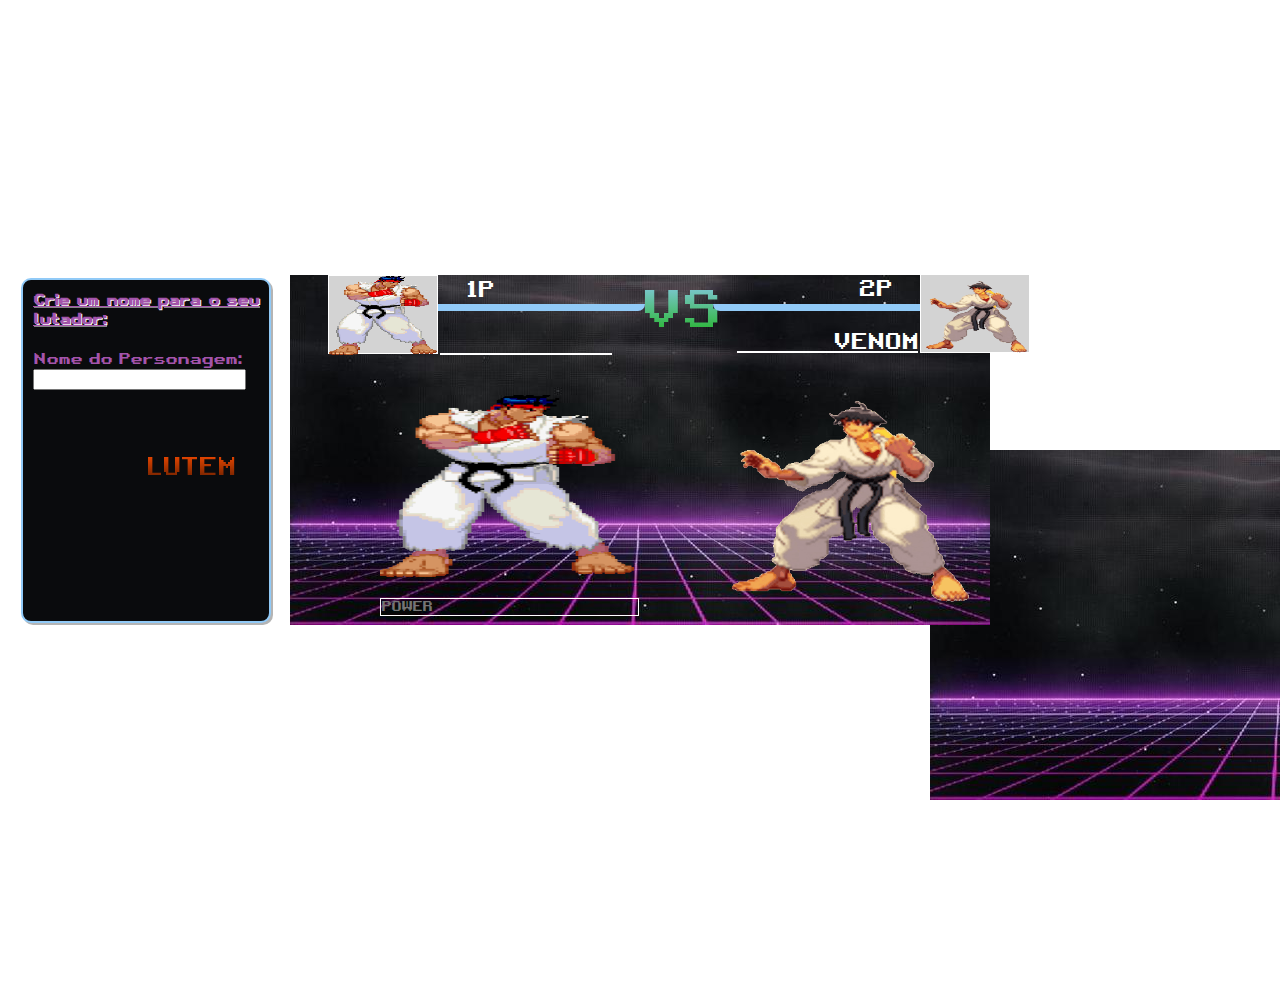
==== commit 0ebab061: "Funções e atributos e efeitos sonoros add" ====
--- a/index.html
+++ b/index.html
@@ -9,9 +9,10 @@
 </head>
 <body>
     <header>
-        <audio id="trilhaSonora" src=".//audio/Super Street Fighter II Turbo Arcade Music - Ken Stage - CPS2 (128 kbps).mp3"></audio>
+        <audio id="trilhaSonora" src=".//audio/Super Street Fighter II Turbo Arcade Music - Ken Stage - CPS2 (128 kbps).mp3" autoplay></audio>
     <div id="container-box-game">
         <div class="content-box-game">
+            <audio id="battleAudio" src="./audio/trilha-sonora-battle (128 kbps).mp3"></audio>
             <div class="box-lutador">
                 <span class="text-number-user">
                     1P
@@ -77,6 +78,8 @@
             <img class="perded" src="./image/gamer-over2.0.png" alt="perdedor">
             <span id="derrotado-ryu"></span>
             <img class="sim-repete" src="./image/yes.png" alt="Imagem de alternância">
+            <span id="makoto-win"></span>
+            <audio src="./audio/Vilao-ganhou (128 kbps).mp3" id="vitoriaMakoto"></audio>
         </div>
         <span id="barra-vida-3"></span>
         <span id="barra-vida-4"></span>
--- a/style.css
+++ b/style.css
@@ -312,6 +312,7 @@
 
 #barra-vida-6 {
     position: absolute;
+    display: none;
     width: 12.9375rem;
     height: 0.4375rem;
     background-color: #ffffff22;
@@ -756,3 +757,14 @@
     height: 3rem;
     cursor: pointer;
 }
+
+#makoto-win {
+    position: absolute;
+    width: 25rem;
+    height: 25rem;
+    left: 695px;
+    top: 71px;
+    background-image: url(./image/makoto-vitoria.webp);
+    background-repeat: no-repeat;
+    background-size: 18rem;
+}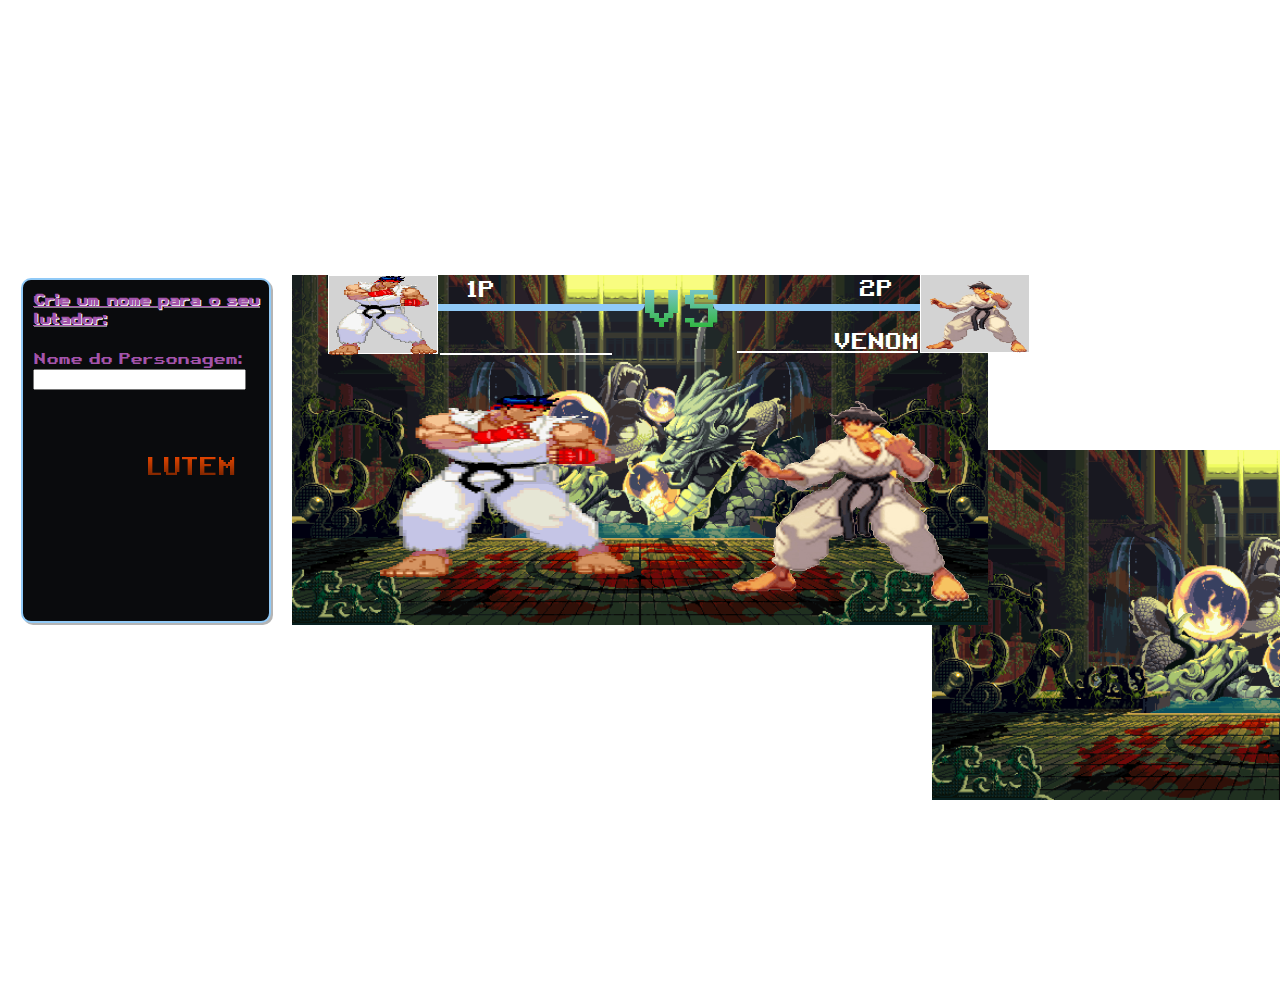
==== commit 34ec1ac4: "add o jogo a automatico" ====
--- a/index.html
+++ b/index.html
@@ -8,7 +8,6 @@
     <title>Jogo de luta</title>
 </head>
 <body>
-    <header>
         <audio id="trilhaSonora" src=".//audio/Super Street Fighter II Turbo Arcade Music - Ken Stage - CPS2 (128 kbps).mp3" autoplay></audio>
     <div id="container-box-game">
         <div class="content-box-game">
@@ -43,16 +42,11 @@
             </div>
         </div>
     </div>
-    </header>
-    <main>
         <div id="container">
             <div class="contet-lutadores">
                 <div class="box-jogador-user">
                     <span class="lutador-user-hype">
                         <img id="lutador" src="./image/ryu-streetfighter.gif" alt="Imagem de um lutador dos Anos 80">
-                    </span>
-                    <span class="power-ataque">
-                        <input placeholder="POWER" type="number" name="atk" id="atk">
                     </span>
                     <span id="ryu-user-soco"></span>
                     <span id="defender-ryu"></span>
@@ -62,7 +56,7 @@
                         <img src="./image/makoto-stance3.0.gif" alt="Imagem de um vilão da marvel">
                     </span>
                     <audio id="audioSoco" src="./audio/Som de soco (128 kbps).mp3"></audio>
-                    <div id="vilao-soco"></div>
+                    <span id="vilao-soco"></span>
                     <span id="escudo-defender"></span>
                     <span id="derrotado"></span>
                 </div>
@@ -93,7 +87,6 @@
                 LUTEM
             </span>
         </div>
-    </main>
     <script src="index.js"></script>
 </body>
 </html>--- a/style.css
+++ b/style.css
@@ -19,7 +19,7 @@
     position: relative;
     width: 100vw;
     height: 21.875rem;
-    background-image: url(./image/fundo-luta-wd.jpg);
+    background-image: url(./image/background-de-luta.gif);
     background-size: contain;
     background-position: center;
     background-repeat: no-repeat;
